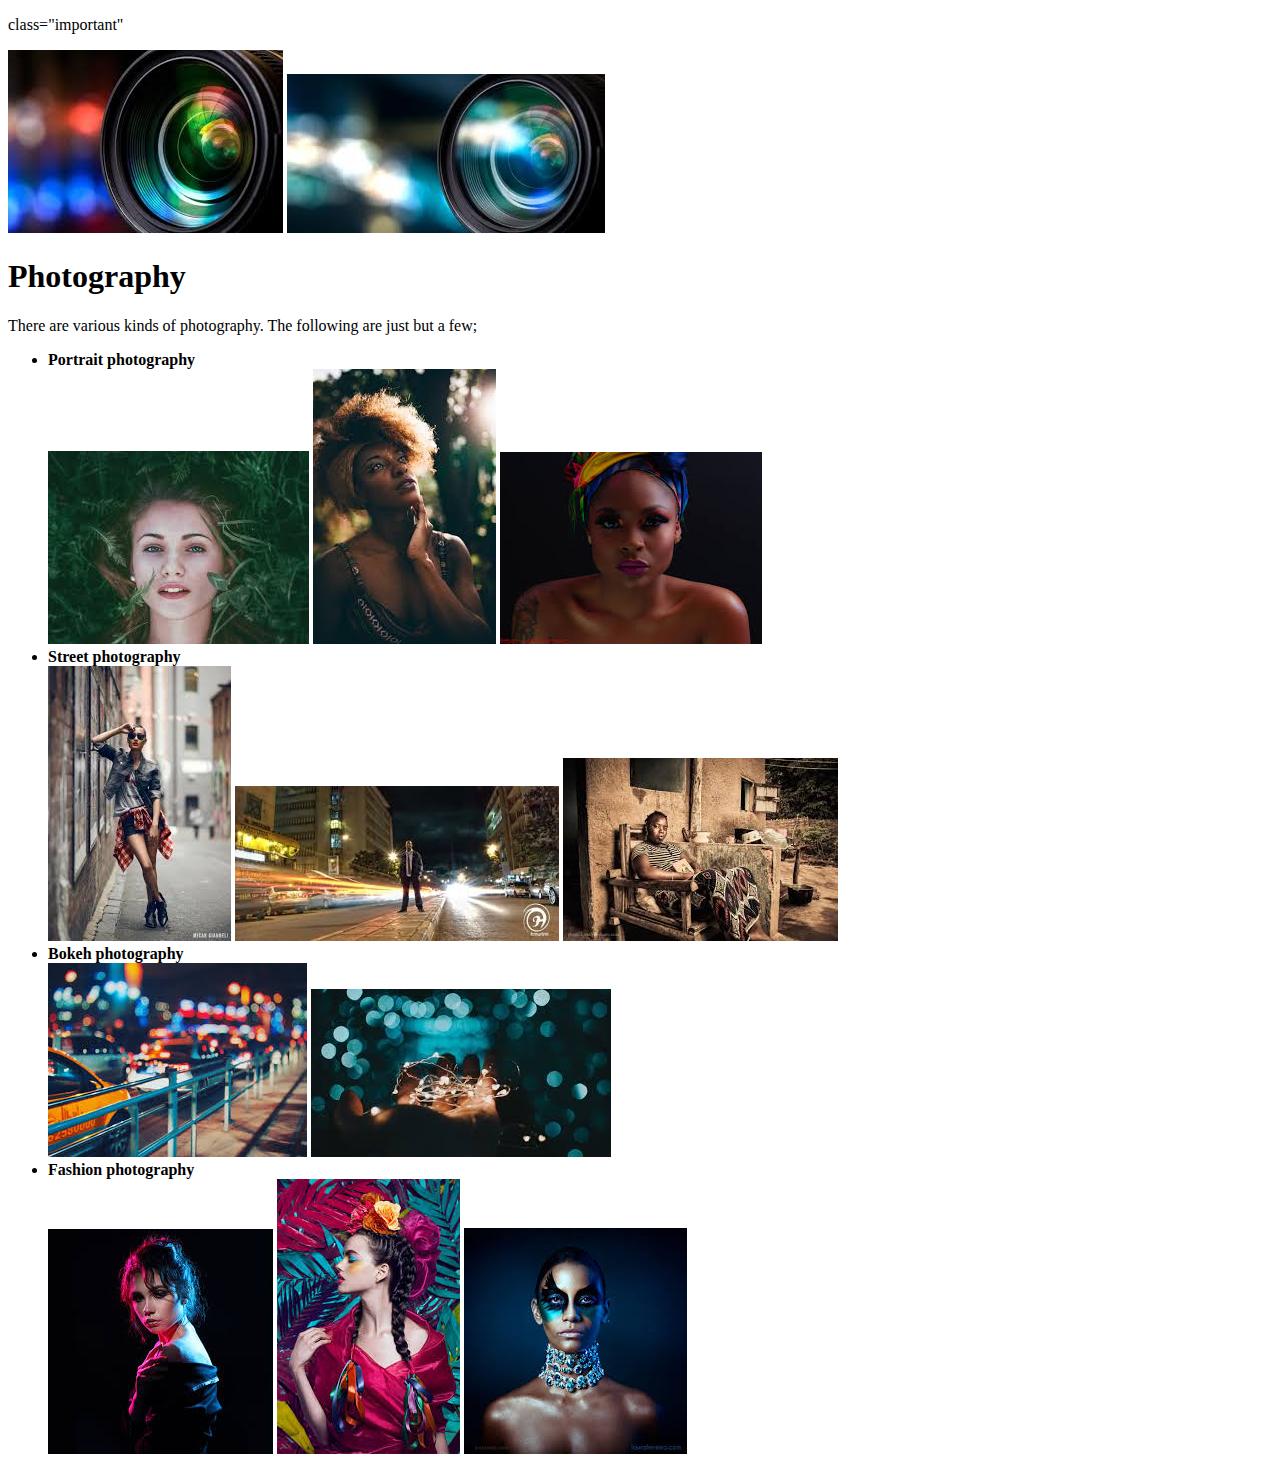
==== photography-website/web-project.html @ 3bc8d002 "photography website" ====
<!DOCTYPE html>
<html>
  <head>
    <link rel="stylesheet" href="/photography-project.css/web-project.css" type="text/css" media="all">
    <title>photography</title>
  </head>
  <body>
    <p><span> class="important"</span></p>
  </body>
  <body>
    <img src="camera.jpeg" alt="a camera">
    <img src="camera2.jpeg" alt="camera">
    <h1><strong>Photography</strong></h1>
    <p>There are various kinds of photography. The following are just but a few;</p>
    <ul>
      <li><strong>Portrait photography</strong></li> <img src="port1.jpeg" alt="portrait"> <img src="port6.jpeg" alt="portrait"> <img src="port4.jpeg" alt="portrait">
      <li><strong>Street photography</strong></li> <img src="fph5.jpeg" alt="street photography"> <img src="street4.jpeg" alt="street photography"> <img src="street.jpeg" alt="street photography">
      <li><strong>Bokeh photography</strong></li> <img src="bokeh.jpeg" alt="bokeh photography"> <img src="bokeh2.jpeg" alt="bokeh photography">
      <li><strong>Fashion photography</strong></li> <img src="fph2.jpeg" alt="Fashion photography"> <img src="fph.jpeg" alt="Fashion photography"> <img src="fph4.jpeg" alt="Fashion photography">    
   

  </body>
</html>
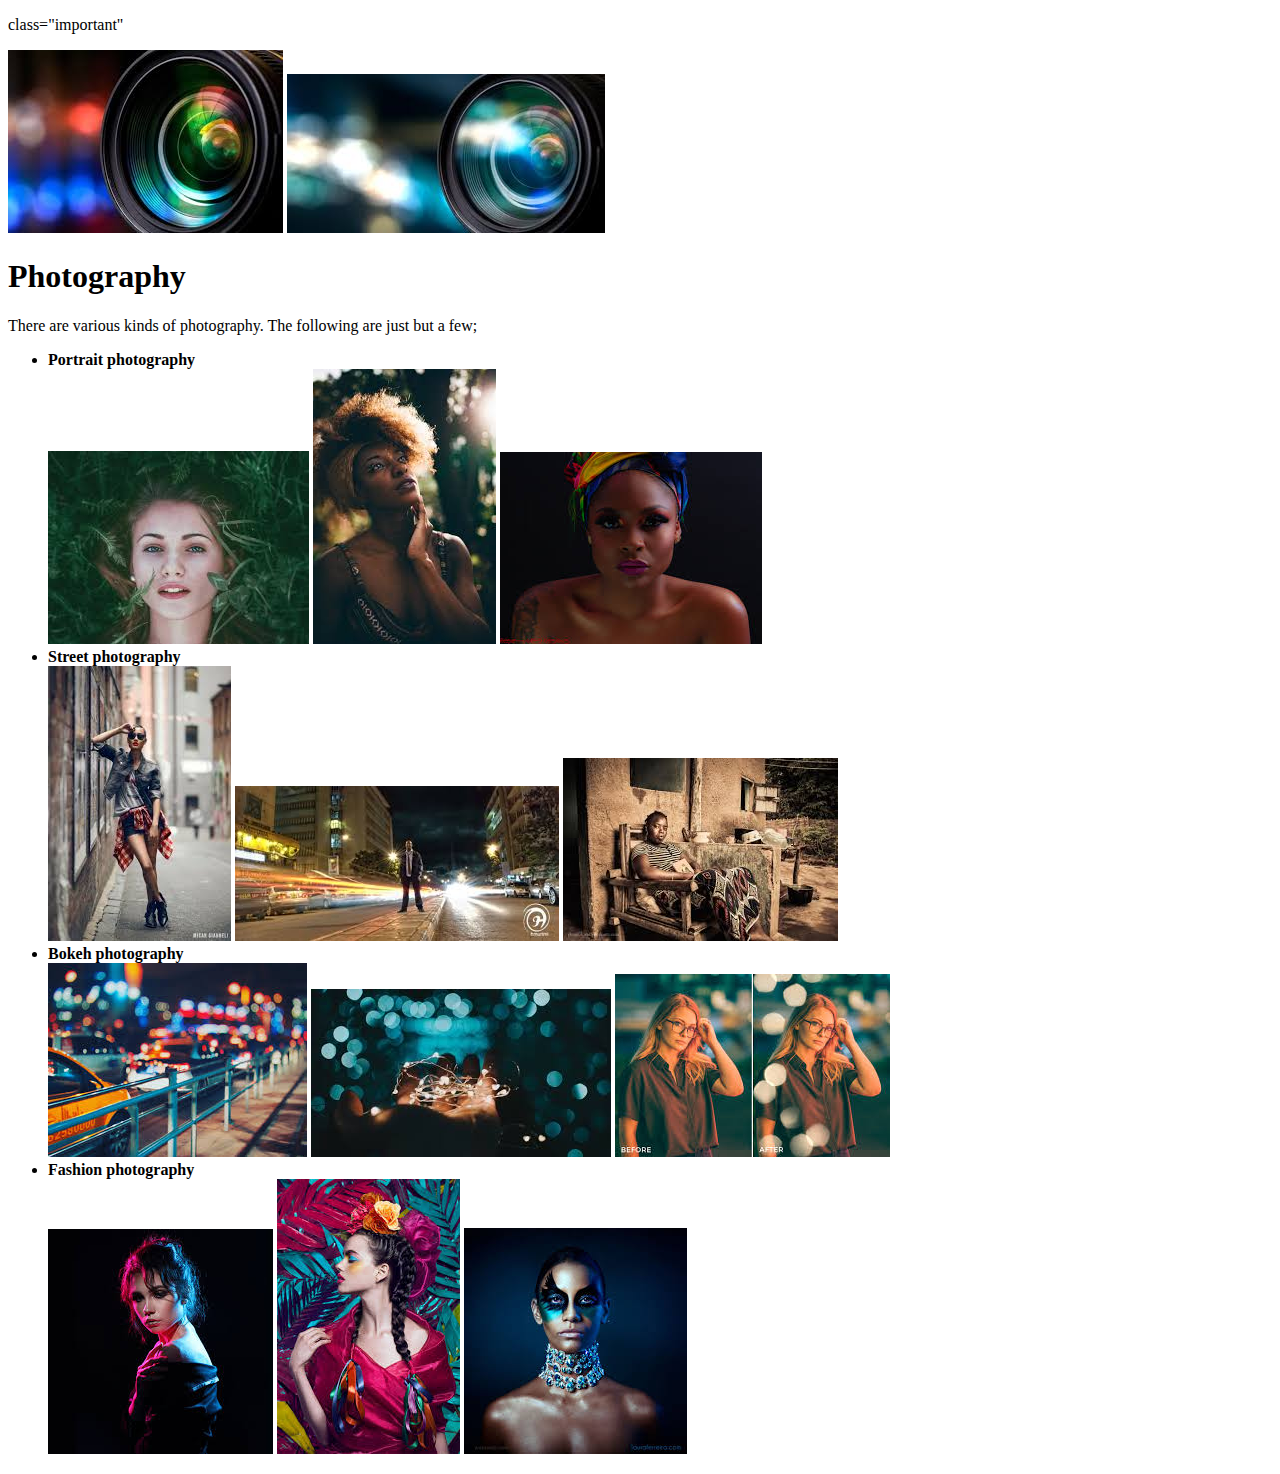
==== commit 048d93cb: "bokeh" ====
--- a/photography-website/web-project.html
+++ b/photography-website/web-project.html
@@ -15,7 +15,7 @@
     <ul>
       <li><strong>Portrait photography</strong></li> <img src="port1.jpeg" alt="portrait"> <img src="port6.jpeg" alt="portrait"> <img src="port4.jpeg" alt="portrait">
       <li><strong>Street photography</strong></li> <img src="fph5.jpeg" alt="street photography"> <img src="street4.jpeg" alt="street photography"> <img src="street.jpeg" alt="street photography">
-      <li><strong>Bokeh photography</strong></li> <img src="bokeh.jpeg" alt="bokeh photography"> <img src="bokeh2.jpeg" alt="bokeh photography">
+      <li><strong>Bokeh photography</strong></li> <img src="bokeh.jpeg" alt="bokeh photography"> <img src="bokeh2.jpeg" alt="bokeh photography"> <img src="bokeh3.jpeg" alt="bokeh photography">
       <li><strong>Fashion photography</strong></li> <img src="fph2.jpeg" alt="Fashion photography"> <img src="fph.jpeg" alt="Fashion photography"> <img src="fph4.jpeg" alt="Fashion photography">    
    
 
